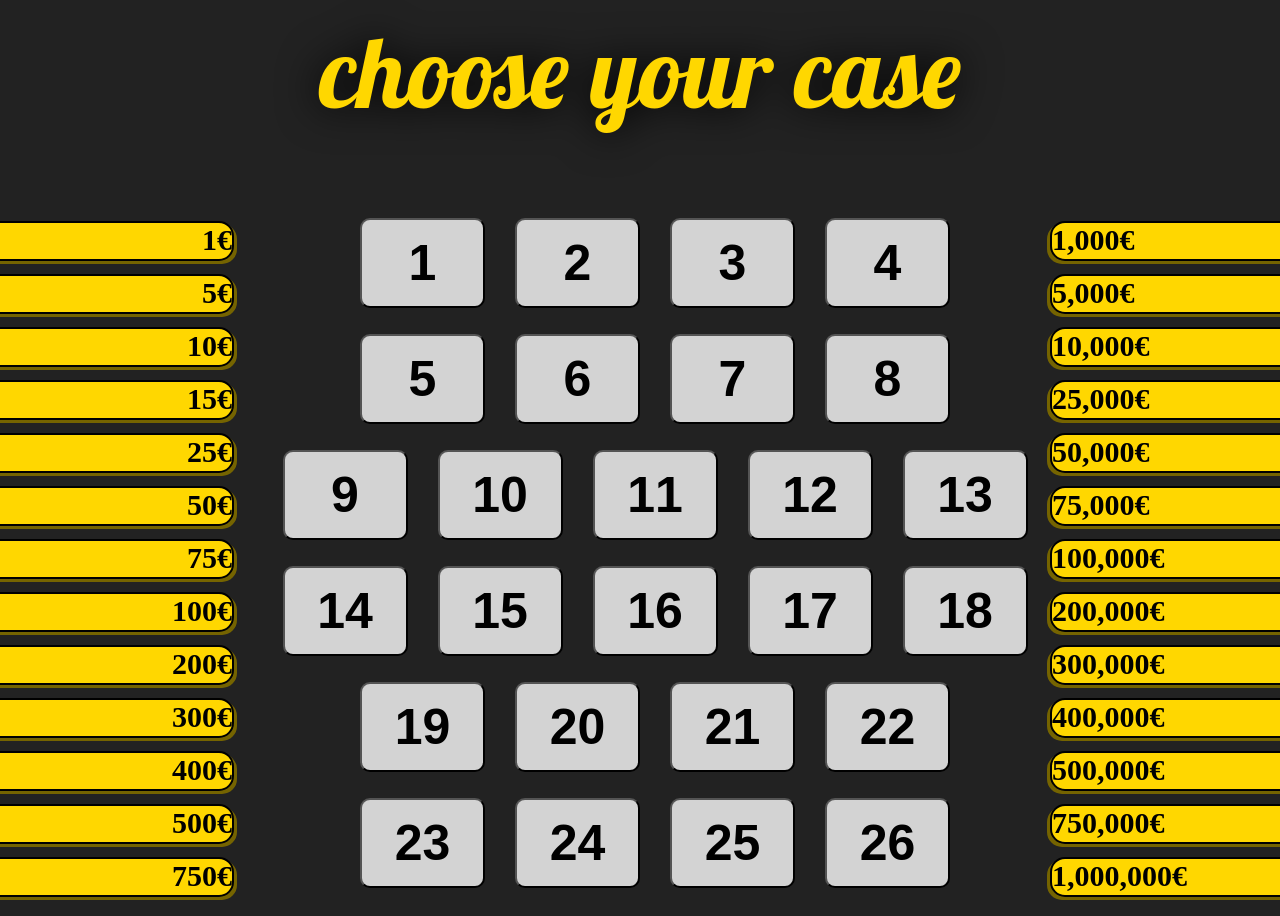
==== Index.html @ efb3d214 "." ====
<!DOCTYPE html>
<html lang="en">
<head>
    <meta charset="UTF-8">
    <meta http-equiv="X-UA-Compatible" content="IE=edge">
    <meta name="viewport" content="width=device-width, initial-scale=1.0">
    <link rel="stylesheet" href="Deal or no Deal.css">
    <link href="https://fonts.googleapis.com/css2?family=Lobster&family=Press+Start+2P&display=swap" rel="stylesheet">
    <title>Deal or no Deal</title>
</head>
<body>
    <div id="News"> choose your case </div>
    <div id="Game">
        <div id="GeldLinks" class="GeldContainer">
            <div class="GeldDivLinks" id="1Euro">1€</div>
            <div class="GeldDivLinks" id="5Euro">5€</div>
            <div class="GeldDivLinks" id="10Euro">10€</div>
            <div class="GeldDivLinks" id="15Euro">15€</div>
            <div class="GeldDivLinks" id="25Euro">25€</div>
            <div class="GeldDivLinks" id="50Euro">50€</div>
            <div class="GeldDivLinks" id="75Euro">75€</div>
            <div class="GeldDivLinks" id="100Euro">100€</div>
            <div class="GeldDivLinks" id="200Euro">200€</div>
            <div class="GeldDivLinks" id="300Euro">300€</div>
            <div class="GeldDivLinks" id="400Euro">400€</div>
            <div class="GeldDivLinks" id="500Euro">500€</div>
            <div class="GeldDivLinks" id="750Euro">750€</div>
        </div>
        <div id="KofferDiv">
            <div class="VierReihe">
                <button class="Koffer" type="button" id="Koffer1">1</button>
                <button class="Koffer" type="button" id="Koffer2">2</button>
                <button class="Koffer" type="button" id="Koffer3">3</button>
                <button class="Koffer" type="button" id="Koffer4">4</button>
            </div>
            <div class="VierReihe">
                <button class="Koffer" type="button" id="Koffer5">5</button>
                <button class="Koffer" type="button" id="Koffer6">6</button>
                <button class="Koffer" type="button" id="Koffer7">7</button>
                <button class="Koffer" type="button" id="Koffer8">8</button>
            </div>
            <div class="FünfReihe">
                <button class="Koffer" type="button" id="Koffer9">9</button>
                <button class="Koffer" type="button" id="Koffer10">10</button>
                <button class="Koffer" type="button" id="Koffer11">11</button>
                <button class="Koffer" type="button" id="Koffer12">12</button>
                <button class="Koffer" type="button" id="Koffer13">13</button>
            </div>
            <div class="FünfReihe">
                <button class="Koffer" type="button" id="Koffer14">14</button>
                <button class="Koffer" type="button" id="Koffer15">15</button>
                <button class="Koffer" type="button" id="Koffer16">16</button>
                <button class="Koffer" type="button" id="Koffer17">17</button>
                <button class="Koffer" type="button" id="Koffer18">18</button>
            </div>
            <div class="VierReihe">
                <button class="Koffer" type="button" id="Koffer19">19</button>
                <button class="Koffer" type="button" id="Koffer20">20</button>
                <button class="Koffer" type="button" id="Koffer21">21</button>
                <button class="Koffer" type="button" id="Koffer22">22</button>
            </div>
            <div class="VierReihe">
                <button class="Koffer" type="button" id="Koffer23">23</button>
                <button class="Koffer" type="button" id="Koffer24">24</button>
                <button class="Koffer" type="button" id="Koffer25">25</button>
                <button class="Koffer" type="button" id="Koffer26">26</button>
            </div>
        </div>
        <div id="GeldRechts" class="GeldContainer">
            <div class="GeldDivRechts" id="1Tausend">1,000€</div>
            <div class="GeldDivRechts" id="5Tausend">5,000€</div>
            <div class="GeldDivRechts" id="10Tausend">10,000€</div>
            <div class="GeldDivRechts" id="25Tausend">25,000€</div>
            <div class="GeldDivRechts" id="50Tausend">50,000€</div>
            <div class="GeldDivRechts" id="75Tausend">75,000€</div>
            <div class="GeldDivRechts" id="100Tausend">100,000€</div>
            <div class="GeldDivRechts" id="200Tausend">200,000€</div>
            <div class="GeldDivRechts" id="300Tausend">300,000€</div>
            <div class="GeldDivRechts" id="400Tausend">400,000€</div>
            <div class="GeldDivRechts" id="500Tausend">500,000€</div>
            <div class="GeldDivRechts" id="750Tausend">750,000€</div>
            <div class="GeldDivRechts" id="1Mio">1,000,000€</div>
        </div>
    </div>
</body>
<script src="Deal or no Deal.js"></script>
</html>
---- Deal or no Deal.css ----
body{
    background-color: #222;
}
#News{
    position: relative;
    height: 200px;
    font-size: 100px;
    font-family: 'Lobster', cursive;
    color: gold;
    filter: drop-shadow( 0 0 20px black);
    text-align: center;
}
#Game{
    position: relative;
    display: flex;
    align-items: center;
    justify-content: center;
    width: auto;
    height: auto;
    background-color: transparent;
}
.GeldContainer{
    position: relative;
    height: 700px;
    min-height: 700px;
    width: 300px;
    min-width: 300px;
}
.GeldDivLinks{
    position: relative;
    background-color: gold;
    border: 2px solid black;
    top: 13px;
    border-radius: 15px;
    width: 100%;
    height: 36px;
    margin-bottom: 13px;
    filter: drop-shadow(5px 5px 0 rgb(117, 100, 0));
}
.GeldDivLinks{
    position: relative;
    background-color: gold;
    border: 2px solid black;
    top: 13px;
    border-radius: 15px;
    width: 100%;
    height: 36px;
    margin-bottom: 13px;
    filter: drop-shadow(3px 3px 0 rgb(117, 100, 0));
    font-size: 30px;
    font-weight: bold;
    text-align: right;
}
.GeldDivRechts{
    position: relative;
    background-color: gold;
    border: 2px solid black;
    top: 13px;
    border-radius: 15px;
    width: 100%;
    height: 36px;
    margin-bottom: 13px;
    filter: drop-shadow(-3px 3px 0 rgb(117, 100, 0));
    font-size: 30px;
    font-weight: bold;
}
#KofferDiv{
    position: relative;
    width: 800px;
    min-width: 800px;
    height: 700px;
    margin-left: 10px;
    margin-right: 10px;
    min-height: 700px;
}
.VierReihe{
    position: relative;
    height: 116px;
    width: 100%;
    display: flex;
    justify-content: center;
}
.FünfReihe{
    position: relative;
    display: flex;
    justify-content: center;
    height: 116px;
    width: 100%;
}
.Koffer{
    position: relative;
    margin-left: 30px;
    margin-top: 10px;
    width: 125px;
    height: 90px;
    border-radius: 10px;
    background-color: lightgray;
    font-size: 50px;
    font-weight: bold;
}
#KofferOffenDiv{
    position: absolute;
    top: 40px;
}
#KofferOffenOben{
    position: relative;
    width: 400px;
    height: 200px;
    background-color: rgb(214, 2, 2);
    border: solid 10px gray;
    border-radius: 20px;
    filter: drop-shadow(0 0 50px black);
}
#KofferOffenUnten{
    position: relative;
    width: 400px;
    height: 50px;
    left: 6px;
    border: 7px solid rgb(83, 83, 83);
    border-bottom: 25px solid rgb(83, 83, 83);
    border-bottom-left-radius: 20px;
    border-bottom-right-radius: 20px;
    border-top-left-radius: 5px;
    border-top-right-radius: 5px;
    background-color: rgb(139, 0, 0);
    filter: drop-shadow(0 0 20px black);
}
#Teller{
    position: inherit;
    width: 500px;
    left: -42px;
    border-radius: 50%;
    border-bottom: 20px solid gray;
    height: 200px;
    top: 150px;
    background-color: rgb(148, 148, 148);
    filter: drop-shadow(0 0 20px gold);

}
#TellerStab{
    position: inherit;
    height: 200px;
    width: 50px;
    left: 175px;
    top: 360px;
    background-color: gray;
    border-left: solid 10px rgb(97, 97, 97);
    border-right: solid 10px rgb(97, 97, 97);
    border-top: solid 20px rgb(39, 39, 39);
    filter: drop-shadow(0 0 20px gold);
}
#KofferOffenValue{
    position: relative;
    font-size: 50px;
    width: 300px;
    left: 50px;
    background-color: black;
    color: white;
    text-align: center;
    top: 75px;
    filter: drop-shadow(0 0 20px white);
    border-radius: 10px;
}
#OfferDiv{
    position: absolute;
    width: 700px;
    height: 700px;
}
#OfferMoneyDiv{
    position: relative;
    width: 100%;
    height: 20%;
    background-color: rgb(255, 174, 0);
    border-radius: 20px;
    border: 3px solid rgb(189, 91, 0);
    font-size: 40px;
}
#OfferMoneyTextDiv{
    position: relative;
    width: 100%;
    height: 50%;
    top: 20px;
    text-align: center;
    font-weight: bold;
    font-family: 'Lobster', cursive;
    font-size: 60px;
    color: black;
}
#Deal{
    position: relative;
    width: 345px;
    top: 140px;
    height: 100px;
    font-weight: bold;
    font-family: 'Lobster', cursive;
    font-size: 60px;
    background-color: gold;
    border: 8px solid rgb(255, 153, 0);
    border-radius: 20px;
    filter: drop-shadow(0 0 20px yellow);
    text-align: center;
}
#NoDeal{
    position: relative;
    width: 345px;
    top: 25px;
    left: 370px;
    text-align: center;
    height: 100px;
    font-weight: bold;
    font-family: 'Lobster', cursive;
    font-size: 60px;
    background-color: gold;
    border: 8px solid rgb(255, 153, 0);
    border-radius: 20px;
    filter: drop-shadow(0 0 20px yellow);
}
#TimerText{
    font-size: 50px;
    color: gold;
    font-weight: bold;
    font-family: 'Lobster', cursive;
    text-align: center;
}
#Timer{
    font-size: 200px;
}
#DealDiv{
    position: relative;
    width: 800px;
    max-width: 800px;
    height: 550px;
    background-color: rgb(25, 25, 25);
    color: white;
    border-radius: 30px;
    border: 2px solid gold;
    font-size: 80px;
}
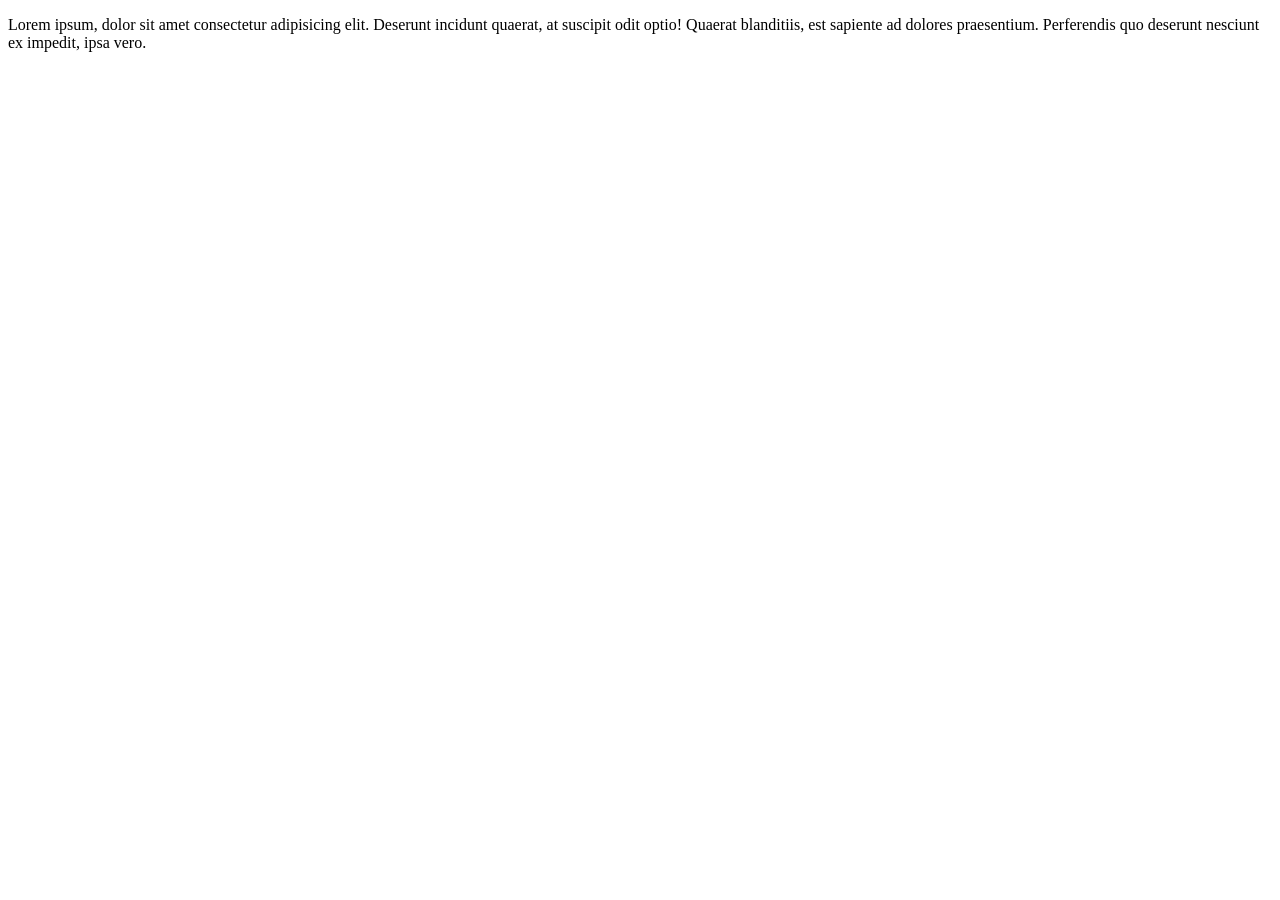
==== commit c9c01894: "." ====
--- a/Index.html
+++ b/Index.html
@@ -9,79 +9,6 @@
     <title>Deal or no Deal</title>
 </head>
 <body>
-    <div id="News"> choose your case </div>
-    <div id="Game">
-        <div id="GeldLinks" class="GeldContainer">
-            <div class="GeldDivLinks" id="1Euro">1€</div>
-            <div class="GeldDivLinks" id="5Euro">5€</div>
-            <div class="GeldDivLinks" id="10Euro">10€</div>
-            <div class="GeldDivLinks" id="15Euro">15€</div>
-            <div class="GeldDivLinks" id="25Euro">25€</div>
-            <div class="GeldDivLinks" id="50Euro">50€</div>
-            <div class="GeldDivLinks" id="75Euro">75€</div>
-            <div class="GeldDivLinks" id="100Euro">100€</div>
-            <div class="GeldDivLinks" id="200Euro">200€</div>
-            <div class="GeldDivLinks" id="300Euro">300€</div>
-            <div class="GeldDivLinks" id="400Euro">400€</div>
-            <div class="GeldDivLinks" id="500Euro">500€</div>
-            <div class="GeldDivLinks" id="750Euro">750€</div>
-        </div>
-        <div id="KofferDiv">
-            <div class="VierReihe">
-                <button class="Koffer" type="button" id="Koffer1">1</button>
-                <button class="Koffer" type="button" id="Koffer2">2</button>
-                <button class="Koffer" type="button" id="Koffer3">3</button>
-                <button class="Koffer" type="button" id="Koffer4">4</button>
-            </div>
-            <div class="VierReihe">
-                <button class="Koffer" type="button" id="Koffer5">5</button>
-                <button class="Koffer" type="button" id="Koffer6">6</button>
-                <button class="Koffer" type="button" id="Koffer7">7</button>
-                <button class="Koffer" type="button" id="Koffer8">8</button>
-            </div>
-            <div class="FünfReihe">
-                <button class="Koffer" type="button" id="Koffer9">9</button>
-                <button class="Koffer" type="button" id="Koffer10">10</button>
-                <button class="Koffer" type="button" id="Koffer11">11</button>
-                <button class="Koffer" type="button" id="Koffer12">12</button>
-                <button class="Koffer" type="button" id="Koffer13">13</button>
-            </div>
-            <div class="FünfReihe">
-                <button class="Koffer" type="button" id="Koffer14">14</button>
-                <button class="Koffer" type="button" id="Koffer15">15</button>
-                <button class="Koffer" type="button" id="Koffer16">16</button>
-                <button class="Koffer" type="button" id="Koffer17">17</button>
-                <button class="Koffer" type="button" id="Koffer18">18</button>
-            </div>
-            <div class="VierReihe">
-                <button class="Koffer" type="button" id="Koffer19">19</button>
-                <button class="Koffer" type="button" id="Koffer20">20</button>
-                <button class="Koffer" type="button" id="Koffer21">21</button>
-                <button class="Koffer" type="button" id="Koffer22">22</button>
-            </div>
-            <div class="VierReihe">
-                <button class="Koffer" type="button" id="Koffer23">23</button>
-                <button class="Koffer" type="button" id="Koffer24">24</button>
-                <button class="Koffer" type="button" id="Koffer25">25</button>
-                <button class="Koffer" type="button" id="Koffer26">26</button>
-            </div>
-        </div>
-        <div id="GeldRechts" class="GeldContainer">
-            <div class="GeldDivRechts" id="1Tausend">1,000€</div>
-            <div class="GeldDivRechts" id="5Tausend">5,000€</div>
-            <div class="GeldDivRechts" id="10Tausend">10,000€</div>
-            <div class="GeldDivRechts" id="25Tausend">25,000€</div>
-            <div class="GeldDivRechts" id="50Tausend">50,000€</div>
-            <div class="GeldDivRechts" id="75Tausend">75,000€</div>
-            <div class="GeldDivRechts" id="100Tausend">100,000€</div>
-            <div class="GeldDivRechts" id="200Tausend">200,000€</div>
-            <div class="GeldDivRechts" id="300Tausend">300,000€</div>
-            <div class="GeldDivRechts" id="400Tausend">400,000€</div>
-            <div class="GeldDivRechts" id="500Tausend">500,000€</div>
-            <div class="GeldDivRechts" id="750Tausend">750,000€</div>
-            <div class="GeldDivRechts" id="1Mio">1,000,000€</div>
-        </div>
-    </div>
+    <p>Lorem ipsum, dolor sit amet consectetur adipisicing elit. Deserunt incidunt quaerat, at suscipit odit optio! Quaerat blanditiis, est sapiente ad dolores praesentium. Perferendis quo deserunt nesciunt ex impedit, ipsa vero.</p>
 </body>
-<script src="Deal or no Deal.js"></script>
 </html>
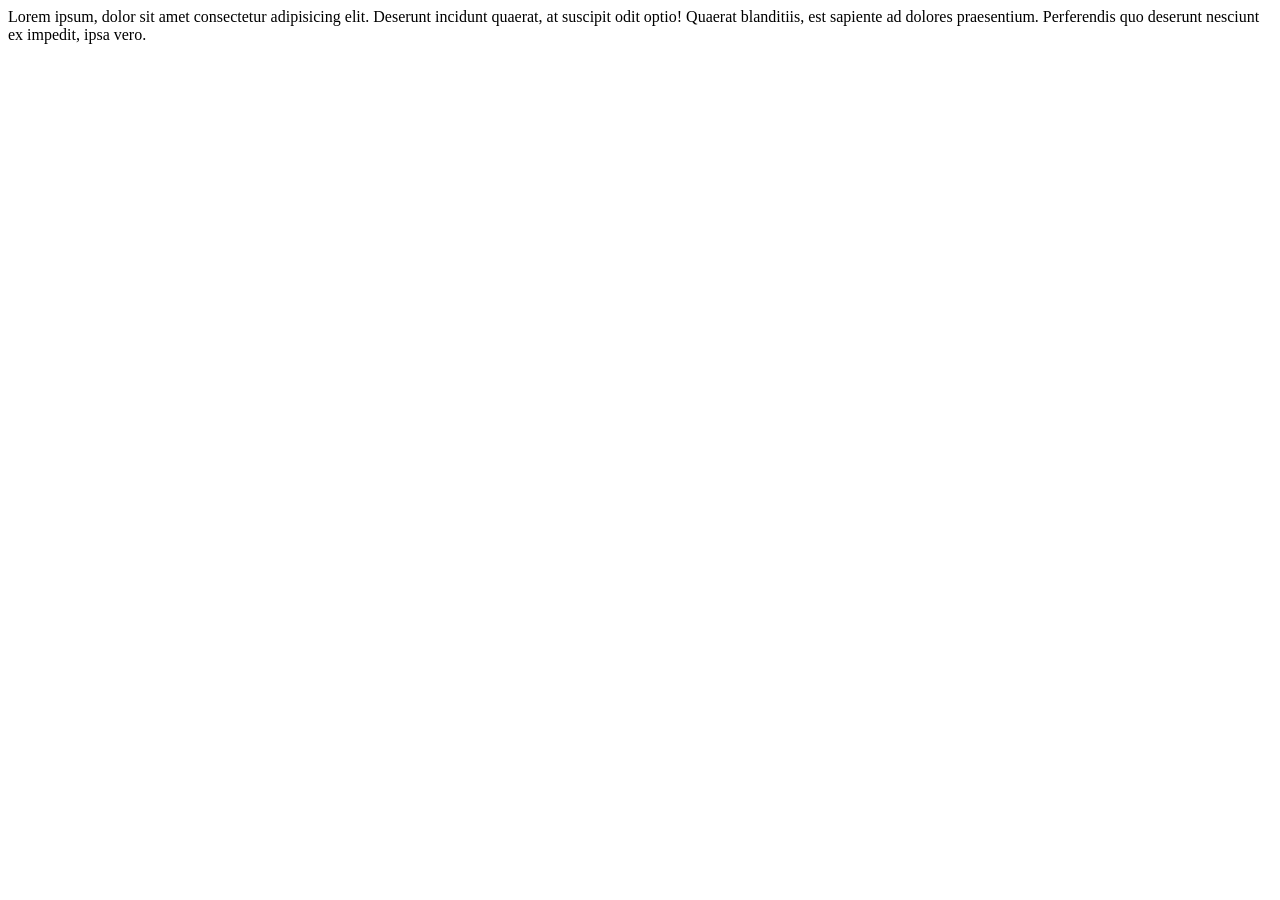
==== commit 563e8c2e: "Update Index.html" ====
--- a/Index.html
+++ b/Index.html
@@ -1,14 +1,8 @@
-<!DOCTYPE html>
+
 <html lang="en">
 <head>
-    <meta charset="UTF-8">
-    <meta http-equiv="X-UA-Compatible" content="IE=edge">
-    <meta name="viewport" content="width=device-width, initial-scale=1.0">
-    <link rel="stylesheet" href="Deal or no Deal.css">
-    <link href="https://fonts.googleapis.com/css2?family=Lobster&family=Press+Start+2P&display=swap" rel="stylesheet">
-    <title>Deal or no Deal</title>
 </head>
 <body>
     <p>Lorem ipsum, dolor sit amet consectetur adipisicing elit. Deserunt incidunt quaerat, at suscipit odit optio! Quaerat blanditiis, est sapiente ad dolores praesentium. Perferendis quo deserunt nesciunt ex impedit, ipsa vero.</p>
 </body>
-</html>+</html>
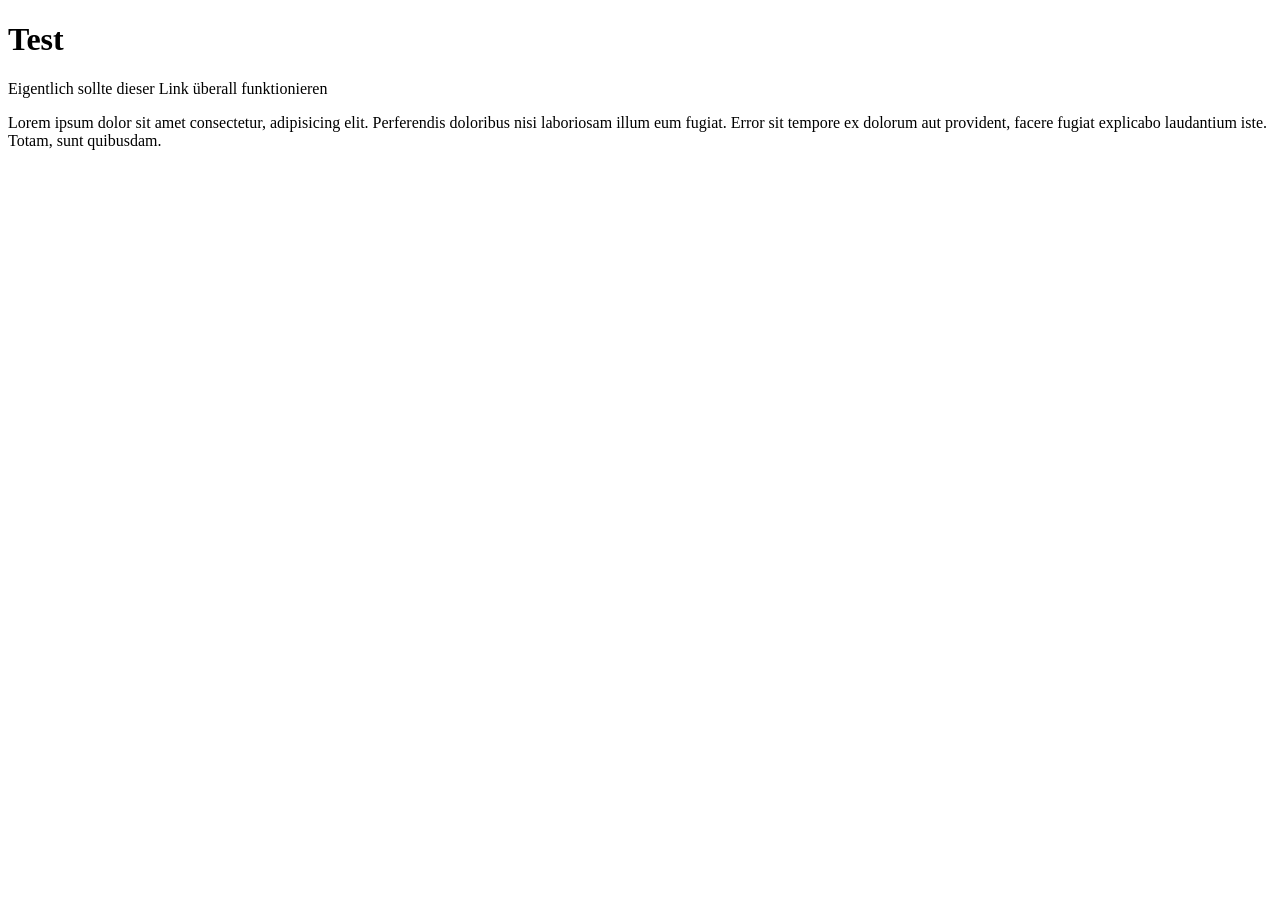
==== commit cd123250: "Update Index.html" ====
--- a/Index.html
+++ b/Index.html
@@ -1,8 +1,8 @@
-
-<html lang="en">
-<head>
-</head>
+<!DOCTYPE html>
+<html>
 <body>
-    <p>Lorem ipsum, dolor sit amet consectetur adipisicing elit. Deserunt incidunt quaerat, at suscipit odit optio! Quaerat blanditiis, est sapiente ad dolores praesentium. Perferendis quo deserunt nesciunt ex impedit, ipsa vero.</p>
+<h1>Test</h1>
+<p>Eigentlich sollte dieser Link überall funktionieren</p>
+<p>Lorem ipsum dolor sit amet consectetur, adipisicing elit. Perferendis doloribus nisi laboriosam illum eum fugiat. Error sit tempore ex dolorum aut provident, facere fugiat explicabo laudantium iste. Totam, sunt quibusdam.</p>
 </body>
-</html>
+</html>
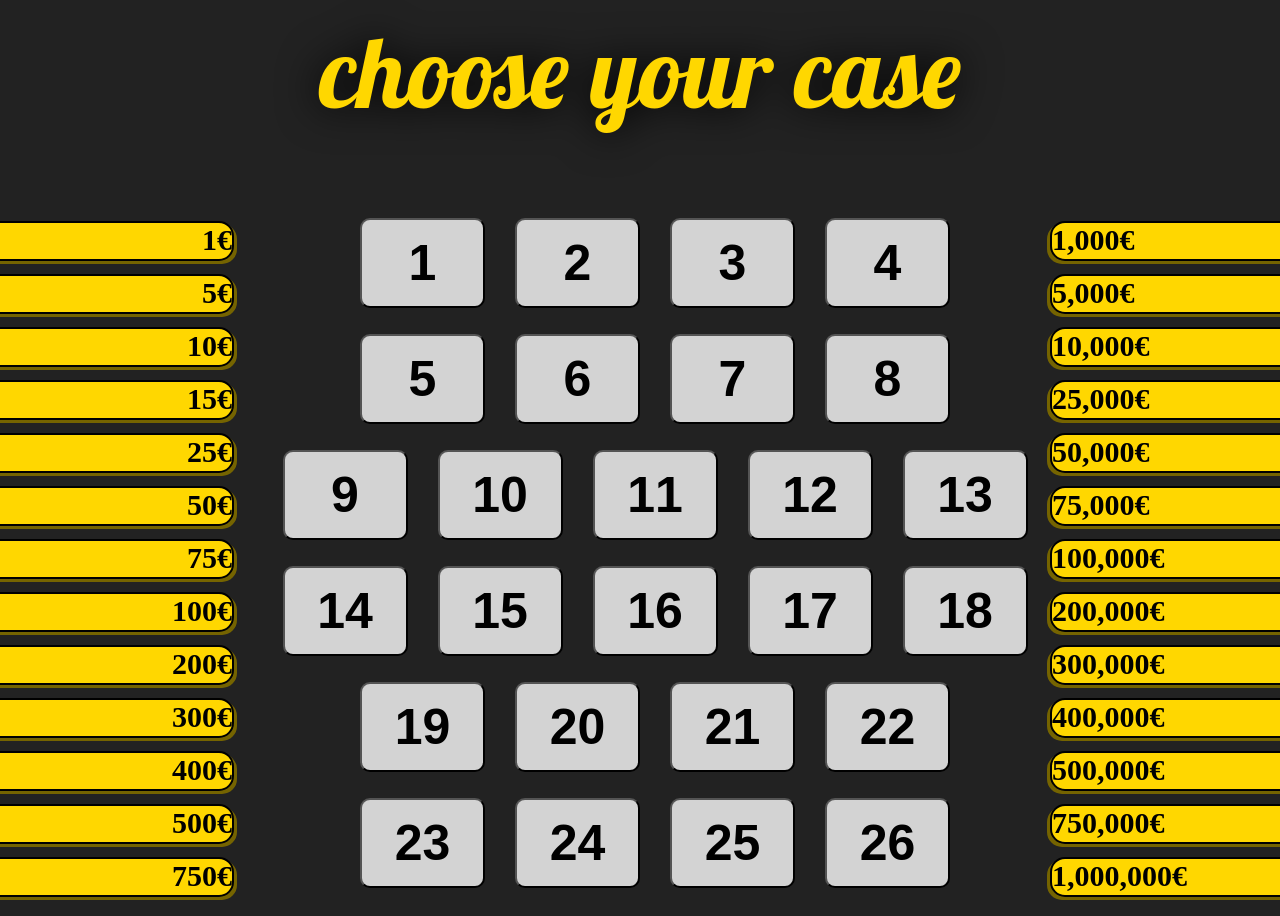
==== commit c544b382: "." ====
--- a/Index.html
+++ b/Index.html
@@ -1,8 +1,87 @@
 <!DOCTYPE html>
-<html>
+<html lang="en">
+<head>
+    <meta charset="UTF-8">
+    <meta http-equiv="X-UA-Compatible" content="IE=edge">
+    <meta name="viewport" content="width=device-width, initial-scale=1.0">
+    <link rel="stylesheet" href="Deal or no Deal.css">
+    <link href="https://fonts.googleapis.com/css2?family=Lobster&family=Press+Start+2P&display=swap" rel="stylesheet">
+    <title>Deal or no Deal</title>
+</head>
 <body>
-<h1>Test</h1>
-<p>Eigentlich sollte dieser Link überall funktionieren</p>
-<p>Lorem ipsum dolor sit amet consectetur, adipisicing elit. Perferendis doloribus nisi laboriosam illum eum fugiat. Error sit tempore ex dolorum aut provident, facere fugiat explicabo laudantium iste. Totam, sunt quibusdam.</p>
+    <div id="News"> choose your case </div>
+    <div id="Game">
+        <div id="GeldLinks" class="GeldContainer">
+            <div class="GeldDivLinks" id="1Euro">1€</div>
+            <div class="GeldDivLinks" id="5Euro">5€</div>
+            <div class="GeldDivLinks" id="10Euro">10€</div>
+            <div class="GeldDivLinks" id="15Euro">15€</div>
+            <div class="GeldDivLinks" id="25Euro">25€</div>
+            <div class="GeldDivLinks" id="50Euro">50€</div>
+            <div class="GeldDivLinks" id="75Euro">75€</div>
+            <div class="GeldDivLinks" id="100Euro">100€</div>
+            <div class="GeldDivLinks" id="200Euro">200€</div>
+            <div class="GeldDivLinks" id="300Euro">300€</div>
+            <div class="GeldDivLinks" id="400Euro">400€</div>
+            <div class="GeldDivLinks" id="500Euro">500€</div>
+            <div class="GeldDivLinks" id="750Euro">750€</div>
+        </div>
+        <div id="KofferDiv">
+            <div class="VierReihe">
+                <button class="Koffer" type="button" id="Koffer1">1</button>
+                <button class="Koffer" type="button" id="Koffer2">2</button>
+                <button class="Koffer" type="button" id="Koffer3">3</button>
+                <button class="Koffer" type="button" id="Koffer4">4</button>
+            </div>
+            <div class="VierReihe">
+                <button class="Koffer" type="button" id="Koffer5">5</button>
+                <button class="Koffer" type="button" id="Koffer6">6</button>
+                <button class="Koffer" type="button" id="Koffer7">7</button>
+                <button class="Koffer" type="button" id="Koffer8">8</button>
+            </div>
+            <div class="FünfReihe">
+                <button class="Koffer" type="button" id="Koffer9">9</button>
+                <button class="Koffer" type="button" id="Koffer10">10</button>
+                <button class="Koffer" type="button" id="Koffer11">11</button>
+                <button class="Koffer" type="button" id="Koffer12">12</button>
+                <button class="Koffer" type="button" id="Koffer13">13</button>
+            </div>
+            <div class="FünfReihe">
+                <button class="Koffer" type="button" id="Koffer14">14</button>
+                <button class="Koffer" type="button" id="Koffer15">15</button>
+                <button class="Koffer" type="button" id="Koffer16">16</button>
+                <button class="Koffer" type="button" id="Koffer17">17</button>
+                <button class="Koffer" type="button" id="Koffer18">18</button>
+            </div>
+            <div class="VierReihe">
+                <button class="Koffer" type="button" id="Koffer19">19</button>
+                <button class="Koffer" type="button" id="Koffer20">20</button>
+                <button class="Koffer" type="button" id="Koffer21">21</button>
+                <button class="Koffer" type="button" id="Koffer22">22</button>
+            </div>
+            <div class="VierReihe">
+                <button class="Koffer" type="button" id="Koffer23">23</button>
+                <button class="Koffer" type="button" id="Koffer24">24</button>
+                <button class="Koffer" type="button" id="Koffer25">25</button>
+                <button class="Koffer" type="button" id="Koffer26">26</button>
+            </div>
+        </div>
+        <div id="GeldRechts" class="GeldContainer">
+            <div class="GeldDivRechts" id="1Tausend">1,000€</div>
+            <div class="GeldDivRechts" id="5Tausend">5,000€</div>
+            <div class="GeldDivRechts" id="10Tausend">10,000€</div>
+            <div class="GeldDivRechts" id="25Tausend">25,000€</div>
+            <div class="GeldDivRechts" id="50Tausend">50,000€</div>
+            <div class="GeldDivRechts" id="75Tausend">75,000€</div>
+            <div class="GeldDivRechts" id="100Tausend">100,000€</div>
+            <div class="GeldDivRechts" id="200Tausend">200,000€</div>
+            <div class="GeldDivRechts" id="300Tausend">300,000€</div>
+            <div class="GeldDivRechts" id="400Tausend">400,000€</div>
+            <div class="GeldDivRechts" id="500Tausend">500,000€</div>
+            <div class="GeldDivRechts" id="750Tausend">750,000€</div>
+            <div class="GeldDivRechts" id="1Mio">1,000,000€</div>
+        </div>
+    </div>
 </body>
+<script src="Deal or no Deal.js"></script>
 </html>
--- a/Deal or no Deal.css
+++ b/Deal or no Deal.css
@@ -0,0 +1,238 @@
+body{
+    background-color: #222;
+}
+#News{
+    position: relative;
+    height: 200px;
+    font-size: 100px;
+    font-family: 'Lobster', cursive;
+    color: gold;
+    filter: drop-shadow( 0 0 20px black);
+    text-align: center;
+}
+#Game{
+    position: relative;
+    display: flex;
+    align-items: center;
+    justify-content: center;
+    width: auto;
+    height: auto;
+    background-color: transparent;
+}
+.GeldContainer{
+    position: relative;
+    height: 700px;
+    min-height: 700px;
+    width: 300px;
+    min-width: 300px;
+}
+.GeldDivLinks{
+    position: relative;
+    background-color: gold;
+    border: 2px solid black;
+    top: 13px;
+    border-radius: 15px;
+    width: 100%;
+    height: 36px;
+    margin-bottom: 13px;
+    filter: drop-shadow(5px 5px 0 rgb(117, 100, 0));
+}
+.GeldDivLinks{
+    position: relative;
+    background-color: gold;
+    border: 2px solid black;
+    top: 13px;
+    border-radius: 15px;
+    width: 100%;
+    height: 36px;
+    margin-bottom: 13px;
+    filter: drop-shadow(3px 3px 0 rgb(117, 100, 0));
+    font-size: 30px;
+    font-weight: bold;
+    text-align: right;
+}
+.GeldDivRechts{
+    position: relative;
+    background-color: gold;
+    border: 2px solid black;
+    top: 13px;
+    border-radius: 15px;
+    width: 100%;
+    height: 36px;
+    margin-bottom: 13px;
+    filter: drop-shadow(-3px 3px 0 rgb(117, 100, 0));
+    font-size: 30px;
+    font-weight: bold;
+}
+#KofferDiv{
+    position: relative;
+    width: 800px;
+    min-width: 800px;
+    height: 700px;
+    margin-left: 10px;
+    margin-right: 10px;
+    min-height: 700px;
+}
+.VierReihe{
+    position: relative;
+    height: 116px;
+    width: 100%;
+    display: flex;
+    justify-content: center;
+}
+.FünfReihe{
+    position: relative;
+    display: flex;
+    justify-content: center;
+    height: 116px;
+    width: 100%;
+}
+.Koffer{
+    position: relative;
+    margin-left: 30px;
+    margin-top: 10px;
+    width: 125px;
+    height: 90px;
+    border-radius: 10px;
+    background-color: lightgray;
+    font-size: 50px;
+    font-weight: bold;
+}
+#KofferOffenDiv{
+    position: absolute;
+    top: 40px;
+}
+#KofferOffenOben{
+    position: relative;
+    width: 400px;
+    height: 200px;
+    background-color: rgb(214, 2, 2);
+    border: solid 10px gray;
+    border-radius: 20px;
+    filter: drop-shadow(0 0 50px black);
+}
+#KofferOffenUnten{
+    position: relative;
+    width: 400px;
+    height: 50px;
+    left: 6px;
+    border: 7px solid rgb(83, 83, 83);
+    border-bottom: 25px solid rgb(83, 83, 83);
+    border-bottom-left-radius: 20px;
+    border-bottom-right-radius: 20px;
+    border-top-left-radius: 5px;
+    border-top-right-radius: 5px;
+    background-color: rgb(139, 0, 0);
+    filter: drop-shadow(0 0 20px black);
+}
+#Teller{
+    position: inherit;
+    width: 500px;
+    left: -42px;
+    border-radius: 50%;
+    border-bottom: 20px solid gray;
+    height: 200px;
+    top: 150px;
+    background-color: rgb(148, 148, 148);
+    filter: drop-shadow(0 0 20px gold);
+
+}
+#TellerStab{
+    position: inherit;
+    height: 200px;
+    width: 50px;
+    left: 175px;
+    top: 360px;
+    background-color: gray;
+    border-left: solid 10px rgb(97, 97, 97);
+    border-right: solid 10px rgb(97, 97, 97);
+    border-top: solid 20px rgb(39, 39, 39);
+    filter: drop-shadow(0 0 20px gold);
+}
+#KofferOffenValue{
+    position: relative;
+    font-size: 50px;
+    width: 300px;
+    left: 50px;
+    background-color: black;
+    color: white;
+    text-align: center;
+    top: 75px;
+    filter: drop-shadow(0 0 20px white);
+    border-radius: 10px;
+}
+#OfferDiv{
+    position: absolute;
+    width: 700px;
+    height: 700px;
+}
+#OfferMoneyDiv{
+    position: relative;
+    width: 100%;
+    height: 20%;
+    background-color: rgb(255, 174, 0);
+    border-radius: 20px;
+    border: 3px solid rgb(189, 91, 0);
+    font-size: 40px;
+}
+#OfferMoneyTextDiv{
+    position: relative;
+    width: 100%;
+    height: 50%;
+    top: 20px;
+    text-align: center;
+    font-weight: bold;
+    font-family: 'Lobster', cursive;
+    font-size: 60px;
+    color: black;
+}
+#Deal{
+    position: relative;
+    width: 345px;
+    top: 140px;
+    height: 100px;
+    font-weight: bold;
+    font-family: 'Lobster', cursive;
+    font-size: 60px;
+    background-color: gold;
+    border: 8px solid rgb(255, 153, 0);
+    border-radius: 20px;
+    filter: drop-shadow(0 0 20px yellow);
+    text-align: center;
+}
+#NoDeal{
+    position: relative;
+    width: 345px;
+    top: 25px;
+    left: 370px;
+    text-align: center;
+    height: 100px;
+    font-weight: bold;
+    font-family: 'Lobster', cursive;
+    font-size: 60px;
+    background-color: gold;
+    border: 8px solid rgb(255, 153, 0);
+    border-radius: 20px;
+    filter: drop-shadow(0 0 20px yellow);
+}
+#TimerText{
+    font-size: 50px;
+    color: gold;
+    font-weight: bold;
+    font-family: 'Lobster', cursive;
+    text-align: center;
+}
+#Timer{
+    font-size: 200px;
+}
+#DealDiv{
+    position: relative;
+    width: 800px;
+    max-width: 800px;
+    height: 550px;
+    background-color: rgb(25, 25, 25);
+    color: white;
+    border-radius: 30px;
+    border: 2px solid gold;
+    font-size: 80px;
+}
